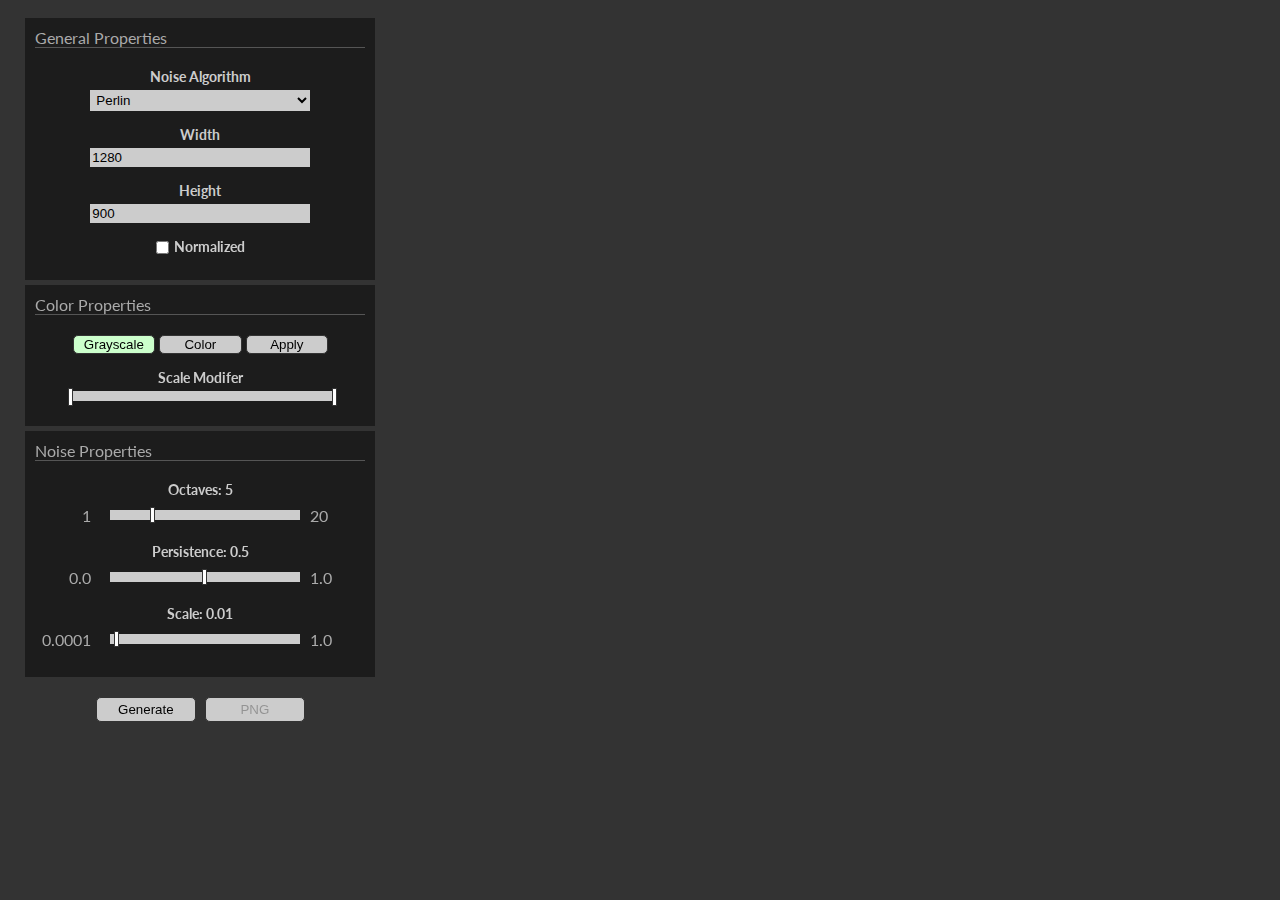
==== index.html @ 01331164 "Multirange color picking" ====
<html>
<head>
    <title>noisegen</title>

    <link rel="stylesheet" href="https://fonts.googleapis.com/css?family=Lato">
    <link rel="stylesheet" href="third-party/spectrum/spectrum.css">
    <link rel="stylesheet" href="styles/noisegen.css">
    <link rel="stylesheet" href="styles/surface.css">
    <link rel="stylesheet" href="styles/multirange.css">

    <script src="https://ajax.googleapis.com/ajax/libs/jquery/3.1.1/jquery.min.js"></script>
    <script src="third-party/spectrum/spectrum.js"></script>
    <script src="scripts/surface.js"></script>
    <script src="scripts/ui_multirange.js"></script>
    <script src="scripts/ui_builder.js"></script>
    <script src="scripts/noise.js"></script>
    <script src="scripts/noise_progress.js"></script>
    <script src="scripts/noise_multithreaded.js"></script>
    <script src="scripts/noisegen.js"></script>

</head>
<body>
    <div id="contents">
        <div id="surface_container">
            <canvas id="surface" width="1" height="1">
                Your Browser Does Not Support Canvases
            </canvas>
        </div>
        <div id="control_panel">
            <div id="ui_general" class="ui_category">
                <div class="category_title">
                    General Properties
                </div>
                <div>
                    <div class="ui_holder ui_title">Noise Algorithm</div>
                    <div class="ui_holder"><select id="noise_algorithms" name="noise_algorithms" class="ui_element"></select></div>
                </div>
                <div>
                    <div class="ui_holder ui_title">Width</div>
                    <div class="ui_holder"><input id="surface_width" type="number" class="ui_element"></div>
                </div>
                <div>
                    <div class="ui_holder ui_title">Height</div>
                    <div class="ui_holder"><input id="surface_height" type="number" class="ui_element"></div>
                </div>
                <div>
                    <div class="ui_holder"><label class="ui_title"><input id="noise_normalized" class="ui_checkbox" type="checkbox" />Normalized</label></div>
                </div>
            </div>
            <div id="ui_color" class="ui_category">
                <div class="category_title">
                    Color Properties
                </div>
                <div id="ui_color_buttons">
                    <div class="ui_holder">
                        <button id="grayscale_button" class="normal_button color_button color_button_selected">Grayscale</button>
                        <button id="color_button" class="normal_button color_button">Color</button>
                        <button id="color_apply_button" class="normal_button">Apply</button>
                    </div>
                </div>
                <div id="ui_color_grayscale">
                    <div class="ui_holder ui_title">Scale Modifer</div>
                    <div class="ui_holder">
                        <div id="grayscale_multirange" class="multirange" data-rangeedit="false" data-rangecount="2" data-rangestep="1" data-rangemin="0" data-rangemax="255" data-rangevalues="0,255" data-rangecolors="#000000,#CCCCCC,#FFFFFF" data-rangetypes="solid,none,solid"></div>
                    </div>
                </div>
                <div id="ui_color_color" class="hidden">
                    <div class="ui_holder">
                        <div id="color_multirange" class="multirange" data-rangeedit="true" data-rangecount="2" data-rangestep="1" data-rangemin="0" data-rangemax="255" data-rangevalues="85,170" data-rangecolors="#FF0000,#00FF00,#0000FF" data-rangetypes="solid,solid,solid"></div>
                    </div>
                </div>
            </div>
            <div id="ui_noise" class="ui_category">
                <div class="category_title">Noise Properties</div>
                <div id="noise_properties"></div>
            </div>

            <div>
                <div class="ui_holder">
                    <button id="generate_button" class="big_button" type="button">Generate</button>
                    <button id="export_button" class="big_button" style="margin-left: 5px;" type="button" disabled="disabled">PNG</button>
                </div>
            </div>

            <div>
                <div class="ui_holder">
                    <div id="progress_bar">
                </div>
            </div>
    </div>
</body>
</html>
---- third-party/spectrum/spectrum.css ----
/***
Spectrum Colorpicker v1.8.0
https://github.com/bgrins/spectrum
Author: Brian Grinstead
License: MIT
***/

.sp-container {
    position:absolute;
    top:0;
    left:0;
    display:inline-block;
    *display: inline;
    *zoom: 1;
    /* https://github.com/bgrins/spectrum/issues/40 */
    z-index: 9999994;
    overflow: hidden;
}
.sp-container.sp-flat {
    position: relative;
}

/* Fix for * { box-sizing: border-box; } */
.sp-container,
.sp-container * {
    -webkit-box-sizing: content-box;
       -moz-box-sizing: content-box;
            box-sizing: content-box;
}

/* http://ansciath.tumblr.com/post/7347495869/css-aspect-ratio */
.sp-top {
  position:relative;
  width: 100%;
  display:inline-block;
}
.sp-top-inner {
   position:absolute;
   top:0;
   left:0;
   bottom:0;
   right:0;
}
.sp-color {
    position: absolute;
    top:0;
    left:0;
    bottom:0;
    right:20%;
}
.sp-hue {
    position: absolute;
    top:0;
    right:0;
    bottom:0;
    left:84%;
    height: 100%;
}

.sp-clear-enabled .sp-hue {
    top:33px;
    height: 77.5%;
}

.sp-fill {
    padding-top: 80%;
}
.sp-sat, .sp-val {
    position: absolute;
    top:0;
    left:0;
    right:0;
    bottom:0;
}

.sp-alpha-enabled .sp-top {
    margin-bottom: 18px;
}
.sp-alpha-enabled .sp-alpha {
    display: block;
}
.sp-alpha-handle {
    position:absolute;
    top:-4px;
    bottom: -4px;
    width: 6px;
    left: 50%;
    cursor: pointer;
    border: 1px solid black;
    background: white;
    opacity: .8;
}
.sp-alpha {
    display: none;
    position: absolute;
    bottom: -14px;
    right: 0;
    left: 0;
    height: 8px;
}
.sp-alpha-inner {
    border: solid 1px #333;
}

.sp-clear {
    display: none;
}

.sp-clear.sp-clear-display {
    background-position: center;
}

.sp-clear-enabled .sp-clear {
    display: block;
    position:absolute;
    top:0px;
    right:0;
    bottom:0;
    left:84%;
    height: 28px;
}

/* Don't allow text selection */
.sp-container, .sp-replacer, .sp-preview, .sp-dragger, .sp-slider, .sp-alpha, .sp-clear, .sp-alpha-handle, .sp-container.sp-dragging .sp-input, .sp-container button  {
    -webkit-user-select:none;
    -moz-user-select: -moz-none;
    -o-user-select:none;
    user-select: none;
}

.sp-container.sp-input-disabled .sp-input-container {
    display: none;
}
.sp-container.sp-buttons-disabled .sp-button-container {
    display: none;
}
.sp-container.sp-palette-buttons-disabled .sp-palette-button-container {
    display: none;
}
.sp-palette-only .sp-picker-container {
    display: none;
}
.sp-palette-disabled .sp-palette-container {
    display: none;
}

.sp-initial-disabled .sp-initial {
    display: none;
}


/* Gradients for hue, saturation and value instead of images.  Not pretty... but it works */
.sp-sat {
    background-image: -webkit-gradient(linear,  0 0, 100% 0, from(#FFF), to(rgba(204, 154, 129, 0)));
    background-image: -webkit-linear-gradient(left, #FFF, rgba(204, 154, 129, 0));
    background-image: -moz-linear-gradient(left, #fff, rgba(204, 154, 129, 0));
    background-image: -o-linear-gradient(left, #fff, rgba(204, 154, 129, 0));
    background-image: -ms-linear-gradient(left, #fff, rgba(204, 154, 129, 0));
    background-image: linear-gradient(to right, #fff, rgba(204, 154, 129, 0));
    -ms-filter: "progid:DXImageTransform.Microsoft.gradient(GradientType = 1, startColorstr=#FFFFFFFF, endColorstr=#00CC9A81)";
    filter : progid:DXImageTransform.Microsoft.gradient(GradientType = 1, startColorstr='#FFFFFFFF', endColorstr='#00CC9A81');
}
.sp-val {
    background-image: -webkit-gradient(linear, 0 100%, 0 0, from(#000000), to(rgba(204, 154, 129, 0)));
    background-image: -webkit-linear-gradient(bottom, #000000, rgba(204, 154, 129, 0));
    background-image: -moz-linear-gradient(bottom, #000, rgba(204, 154, 129, 0));
    background-image: -o-linear-gradient(bottom, #000, rgba(204, 154, 129, 0));
    background-image: -ms-linear-gradient(bottom, #000, rgba(204, 154, 129, 0));
    background-image: linear-gradient(to top, #000, rgba(204, 154, 129, 0));
    -ms-filter: "progid:DXImageTransform.Microsoft.gradient(startColorstr=#00CC9A81, endColorstr=#FF000000)";
    filter : progid:DXImageTransform.Microsoft.gradient(startColorstr='#00CC9A81', endColorstr='#FF000000');
}

.sp-hue {
    background: -moz-linear-gradient(top, #ff0000 0%, #ffff00 17%, #00ff00 33%, #00ffff 50%, #0000ff 67%, #ff00ff 83%, #ff0000 100%);
    background: -ms-linear-gradient(top, #ff0000 0%, #ffff00 17%, #00ff00 33%, #00ffff 50%, #0000ff 67%, #ff00ff 83%, #ff0000 100%);
    background: -o-linear-gradient(top, #ff0000 0%, #ffff00 17%, #00ff00 33%, #00ffff 50%, #0000ff 67%, #ff00ff 83%, #ff0000 100%);
    background: -webkit-gradient(linear, left top, left bottom, from(#ff0000), color-stop(0.17, #ffff00), color-stop(0.33, #00ff00), color-stop(0.5, #00ffff), color-stop(0.67, #0000ff), color-stop(0.83, #ff00ff), to(#ff0000));
    background: -webkit-linear-gradient(top, #ff0000 0%, #ffff00 17%, #00ff00 33%, #00ffff 50%, #0000ff 67%, #ff00ff 83%, #ff0000 100%);
    background: linear-gradient(to bottom, #ff0000 0%, #ffff00 17%, #00ff00 33%, #00ffff 50%, #0000ff 67%, #ff00ff 83%, #ff0000 100%);
}

/* IE filters do not support multiple color stops.
   Generate 6 divs, line them up, and do two color gradients for each.
   Yes, really.
 */
.sp-1 {
    height:17%;
    filter: progid:DXImageTransform.Microsoft.gradient(startColorstr='#ff0000', endColorstr='#ffff00');
}
.sp-2 {
    height:16%;
    filter: progid:DXImageTransform.Microsoft.gradient(startColorstr='#ffff00', endColorstr='#00ff00');
}
.sp-3 {
    height:17%;
    filter: progid:DXImageTransform.Microsoft.gradient(startColorstr='#00ff00', endColorstr='#00ffff');
}
.sp-4 {
    height:17%;
    filter: progid:DXImageTransform.Microsoft.gradient(startColorstr='#00ffff', endColorstr='#0000ff');
}
.sp-5 {
    height:16%;
    filter: progid:DXImageTransform.Microsoft.gradient(startColorstr='#0000ff', endColorstr='#ff00ff');
}
.sp-6 {
    height:17%;
    filter: progid:DXImageTransform.Microsoft.gradient(startColorstr='#ff00ff', endColorstr='#ff0000');
}

.sp-hidden {
    display: none !important;
}

/* Clearfix hack */
.sp-cf:before, .sp-cf:after { content: ""; display: table; }
.sp-cf:after { clear: both; }
.sp-cf { *zoom: 1; }

/* Mobile devices, make hue slider bigger so it is easier to slide */
@media (max-device-width: 480px) {
    .sp-color { right: 40%; }
    .sp-hue { left: 63%; }
    .sp-fill { padding-top: 60%; }
}
.sp-dragger {
   border-radius: 5px;
   height: 5px;
   width: 5px;
   border: 1px solid #fff;
   background: #000;
   cursor: pointer;
   position:absolute;
   top:0;
   left: 0;
}
.sp-slider {
    position: absolute;
    top:0;
    cursor:pointer;
    height: 3px;
    left: -1px;
    right: -1px;
    border: 1px solid #000;
    background: white;
    opacity: .8;
}

/*
Theme authors:
Here are the basic themeable display options (colors, fonts, global widths).
See http://bgrins.github.io/spectrum/themes/ for instructions.
*/

.sp-container {
    border-radius: 0;
    background-color: #ECECEC;
    border: solid 1px #f0c49B;
    padding: 0;
}
.sp-container, .sp-container button, .sp-container input, .sp-color, .sp-hue, .sp-clear {
    font: normal 12px "Lucida Grande", "Lucida Sans Unicode", "Lucida Sans", Geneva, Verdana, sans-serif;
    -webkit-box-sizing: border-box;
    -moz-box-sizing: border-box;
    -ms-box-sizing: border-box;
    box-sizing: border-box;
}
.sp-top {
    margin-bottom: 3px;
}
.sp-color, .sp-hue, .sp-clear {
    border: solid 1px #666;
}

/* Input */
.sp-input-container {
    float:right;
    width: 100px;
    margin-bottom: 4px;
}
.sp-initial-disabled  .sp-input-container {
    width: 100%;
}
.sp-input {
   font-size: 12px !important;
   border: 1px inset;
   padding: 4px 5px;
   margin: 0;
   width: 100%;
   background:transparent;
   border-radius: 3px;
   color: #222;
}
.sp-input:focus  {
    border: 1px solid orange;
}
.sp-input.sp-validation-error {
    border: 1px solid red;
    background: #fdd;
}
.sp-picker-container , .sp-palette-container {
    float:left;
    position: relative;
    padding: 10px;
    padding-bottom: 300px;
    margin-bottom: -290px;
}
.sp-picker-container {
    width: 172px;
    border-left: solid 1px #fff;
}

/* Palettes */
.sp-palette-container {
    border-right: solid 1px #ccc;
}

.sp-palette-only .sp-palette-container {
    border: 0;
}

.sp-palette .sp-thumb-el {
    display: block;
    position:relative;
    float:left;
    width: 24px;
    height: 15px;
    margin: 3px;
    cursor: pointer;
    border:solid 2px transparent;
}
.sp-palette .sp-thumb-el:hover, .sp-palette .sp-thumb-el.sp-thumb-active {
    border-color: orange;
}
.sp-thumb-el {
    position:relative;
}

/* Initial */
.sp-initial {
    float: left;
    border: solid 1px #333;
}
.sp-initial span {
    width: 30px;
    height: 25px;
    border:none;
    display:block;
    float:left;
    margin:0;
}

.sp-initial .sp-clear-display {
    background-position: center;
}

/* Buttons */
.sp-palette-button-container,
.sp-button-container {
    float: right;
}

/* Replacer (the little preview div that shows up instead of the <input>) */
.sp-replacer {
    margin:0;
    overflow:hidden;
    cursor:pointer;
    padding: 4px;
    display:inline-block;
    *zoom: 1;
    *display: inline;
    border: solid 1px #91765d;
    background: #eee;
    color: #333;
    vertical-align: middle;
}
.sp-replacer:hover, .sp-replacer.sp-active {
    border-color: #F0C49B;
    color: #111;
}
.sp-replacer.sp-disabled {
    cursor:default;
    border-color: silver;
    color: silver;
}
.sp-dd {
    padding: 2px 0;
    height: 16px;
    line-height: 16px;
    float:left;
    font-size:10px;
}
.sp-preview {
    position:relative;
    width:25px;
    height: 20px;
    border: solid 1px #222;
    margin-right: 5px;
    float:left;
    z-index: 0;
}

.sp-palette {
    *width: 220px;
    max-width: 220px;
}
.sp-palette .sp-thumb-el {
    width:16px;
    height: 16px;
    margin:2px 1px;
    border: solid 1px #d0d0d0;
}

.sp-container {
    padding-bottom:0;
}


/* Buttons: http://hellohappy.org/css3-buttons/ */
.sp-container button {
  background-color: #eeeeee;
  background-image: -webkit-linear-gradient(top, #eeeeee, #cccccc);
  background-image: -moz-linear-gradient(top, #eeeeee, #cccccc);
  background-image: -ms-linear-gradient(top, #eeeeee, #cccccc);
  background-image: -o-linear-gradient(top, #eeeeee, #cccccc);
  background-image: linear-gradient(to bottom, #eeeeee, #cccccc);
  border: 1px solid #ccc;
  border-bottom: 1px solid #bbb;
  border-radius: 3px;
  color: #333;
  font-size: 14px;
  line-height: 1;
  padding: 5px 4px;
  text-align: center;
  text-shadow: 0 1px 0 #eee;
  vertical-align: middle;
}
.sp-container button:hover {
    background-color: #dddddd;
    background-image: -webkit-linear-gradient(top, #dddddd, #bbbbbb);
    background-image: -moz-linear-gradient(top, #dddddd, #bbbbbb);
    background-image: -ms-linear-gradient(top, #dddddd, #bbbbbb);
    background-image: -o-linear-gradient(top, #dddddd, #bbbbbb);
    background-image: linear-gradient(to bottom, #dddddd, #bbbbbb);
    border: 1px solid #bbb;
    border-bottom: 1px solid #999;
    cursor: pointer;
    text-shadow: 0 1px 0 #ddd;
}
.sp-container button:active {
    border: 1px solid #aaa;
    border-bottom: 1px solid #888;
    -webkit-box-shadow: inset 0 0 5px 2px #aaaaaa, 0 1px 0 0 #eeeeee;
    -moz-box-shadow: inset 0 0 5px 2px #aaaaaa, 0 1px 0 0 #eeeeee;
    -ms-box-shadow: inset 0 0 5px 2px #aaaaaa, 0 1px 0 0 #eeeeee;
    -o-box-shadow: inset 0 0 5px 2px #aaaaaa, 0 1px 0 0 #eeeeee;
    box-shadow: inset 0 0 5px 2px #aaaaaa, 0 1px 0 0 #eeeeee;
}
.sp-cancel {
    font-size: 11px;
    color: #d93f3f !important;
    margin:0;
    padding:2px;
    margin-right: 5px;
    vertical-align: middle;
    text-decoration:none;

}
.sp-cancel:hover {
    color: #d93f3f !important;
    text-decoration: underline;
}


.sp-palette span:hover, .sp-palette span.sp-thumb-active {
    border-color: #000;
}

.sp-preview, .sp-alpha, .sp-thumb-el {
    position:relative;
    background-image: url([data-uri]);
}
.sp-preview-inner, .sp-alpha-inner, .sp-thumb-inner {
    display:block;
    position:absolute;
    top:0;left:0;bottom:0;right:0;
}

.sp-palette .sp-thumb-inner {
    background-position: 50% 50%;
    background-repeat: no-repeat;
}

.sp-palette .sp-thumb-light.sp-thumb-active .sp-thumb-inner {
    background-image: url([data-uri]);
}

.sp-palette .sp-thumb-dark.sp-thumb-active .sp-thumb-inner {
    background-image: url([data-uri]);
}

.sp-clear-display {
    background-repeat:no-repeat;
    background-position: center;
    background-image: url([data-uri]);
}
---- styles/noisegen.css ----
body
{
    color: #AAA;
    background-color: #333;
    font-family: 'Lato', sans-serif;
    font-size: 14px;
}

label 
{
    display: block;
    padding-left: 15px;
    text-indent: -15px;
}

#contents
{
    position: absolute;

    left: 1%;
    top: 1%;
    right: 1%;
    bottom: 1%;

    width: 98%;
    height: 98%;

    overflow: hidden;
}

#surface_container
{
    right: 50%;
    bottom: 50%;
    transform: translate(50%,50%);
    position: absolute;
}

#surface
{

}

#control_panel
{
    position: absolute;

    left: 1%;
    top: 1%;

    z-index: 1;

    width: 350px;

    overflow: auto;
}

#progress_bar
{
    width: 0%;
    height: 3px;

    background-color: #6EFC8A;
}

.ui_category
{
    width: 330px;

    background-color: rgb(28, 28, 28);
    border: 0px solid #111111;

    margin-bottom: 5px;
    padding: 10px;
}

.category_title
{
    width: 100%;
    border-bottom: 1px solid #555;
    margin-bottom: 20px;
    font-size: 16px;
}

.ui_holder
{
    text-align: center;
    margin-bottom: 15px;
}

.ui_title
{
    color: #CCC;
    font-weight: bold;
    margin-bottom: 5px;
}

.ui_element
{
    display: inline-block;

    width: 220px;

    margin-left: 15px;
    margin-right: 15px;

    background-color: #CCC;
    border: 0px solid black;

    padding: 2px;
}

.ui_checkbox 
{
    padding: 0;
    margin: 0;
    margin-right: 5px;
    top: -1px;

    vertical-align: bottom;
    position: relative;
}

.big_button
{
    background-color: #CCC;
    border: 1px solid #333;
    border-radius: 5px;

    width: 100px;
    height: 25px;
    margin-top: 15px;
}

.big_button:hover
{
    background-color: #DDD;
    cursor: pointer;
}

.normal_button
{
    width: 25%;

    background-color: #CCC;
    border: 1px solid #333;
    border-radius: 5px;
}

.normal_button:hover
{
    background-color: #DDD;
    cursor: pointer;
}

.color_button_selected
{
    background-color: #CCFFCC;
}

.color_button_selected:hover
{
    background-color: #DDFFDD;
    cursor: pointer;
}

.noise_property_value
{
    display: inline-block;
}

.hidden 
{
    display: none;
}

.multi_scaler 
{
    width: 90%;
    height: 5px;
}

.ui_table
{
    table-layout: fixed;
    width: 100%;
}

input[type="range"]
{
    display: inline-block;

    width: 90%;

    -webkit-appearance: none;
    -moz-apperance: none;

    background-color: #CCCCCC;
    height: 10px;

    border: 0px solid black;
}

input[type=range]:focus 
{
  outline: none;
}

input[type='range']::-webkit-slider-thumb 
{
    -webkit-appearance: none !important;

    background-color: #FFFFFF;
    border: 1px solid #333333;

    height: 16px;
    width: 5px;

    cursor: pointer;
}

input[type=range]::-moz-range-thumb
{
    -webkit-appearance: none !important;

    background-color: #FFFFFF;
    border: 1px solid #333333;
    border-radius: 1px;

    height: 16px;
    width: 3px;

    cursor: pointer;
}

input[type=range]::-ms-thumb
{
    -webkit-appearance: none !important;

    background-color: #FFFFFF;
    border: 1px solid #333333;

    height: 16px;
    width: 5px;

    cursor: pointer;
}

input[type=range]::-moz-range-track 
{
    background-color: #CCCCCC;
}

td 
{ 
    word-wrap: break-word; 
}
---- styles/multirange.css ----
hr
{
    border: 0;
    border-top: 1px solid #333333;   
}

.multirange 
{
    display: inline-block;
    width: 80%;
    height: 10px;
}

.multirange_background 
{
    width: 100%;
    height: 10px;
    background-color: #CCC;
    overflow: visible;
}

.multirange_thumb
{
    position: absolute;
    
    background-color: #FfffFF;
    border: 1px solid #333333;
    
    width: 3px;
    height: 16px;

    cursor: pointer;

    z-index: 1;
}

.multirange_thumb_selected
{
    background-color: #CCFFCC;
}

.multirange_segment 
{
    position: absolute;
    height: 10px;
}

.multirange_segment_editable
{
    cursor: pointer;
}


.multirange_segment_editable:hover
{
    background-color: #FFFFFF;
}

.multirange_segment_editor
{
    position: absolute;

    margin-top: 5px;
    padding: 10px;

    width: 200px;
    height: 100px;

    background-color: rgb(28, 28, 28);
    border: 1px solid #333333;

    text-align: left;

    z-index: 2;
}

.multirange_colorpick_container 
{
    background-color: #CCC;
    border: 1px solid #333;
}

.multirange_colorpick_replacer
{
    background-color: #CCC;
    border: 0px solid #000;
}

.multirange_table
{
    table-layout: fixed;
    width: 100%;
}

.multirange_select
{
    width: 80%;

    background-color: #CCC;
    border: 0px solid black;

    padding: 2px;
}

.multirange_button_holder
{
    text-align: center;
    width: 100%;
}

.multirange_button 
{
    width: 40%;

    background-color: #CCC;
    border: 1px solid #333;
    border-radius: 5px;
}

.multirange_button:hover
{
    background-color: #DDD;
    cursor: pointer;
}
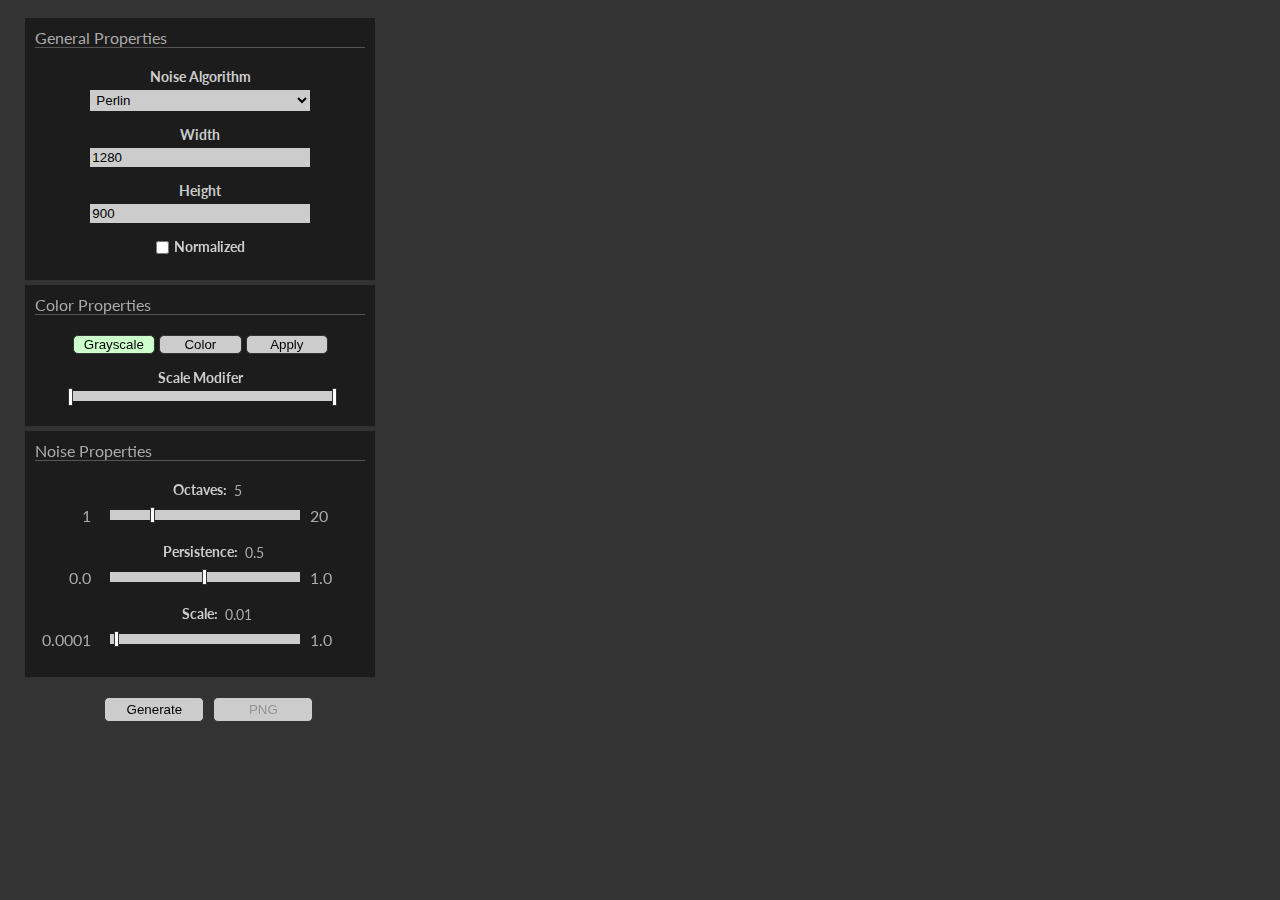
==== commit 9ad01f6d: "Smooth color interpolation (RGB and HSV)" ====
--- a/index.html
+++ b/index.html
@@ -9,6 +9,7 @@
     <link rel="stylesheet" href="styles/multirange.css">
 
     <script src="https://ajax.googleapis.com/ajax/libs/jquery/3.1.1/jquery.min.js"></script>
+    <script src="third-party/tinycolor/tinycolor.js"></script>
     <script src="third-party/spectrum/spectrum.js"></script>
     <script src="scripts/surface.js"></script>
     <script src="scripts/ui_multirange.js"></script>
@@ -61,12 +62,12 @@
                 <div id="ui_color_grayscale">
                     <div class="ui_holder ui_title">Scale Modifer</div>
                     <div class="ui_holder">
-                        <div id="grayscale_multirange" class="multirange" data-rangeedit="false" data-rangecount="2" data-rangestep="1" data-rangemin="0" data-rangemax="255" data-rangevalues="0,255" data-rangecolors="#000000,#CCCCCC,#FFFFFF" data-rangetypes="solid,none,solid"></div>
+                        <div id="grayscale_multirange" class="multirange" data-rangeedit="false" data-rangecount="2" data-rangestep="1" data-rangemin="0" data-rangemax="255" data-rangevalues="0,255" data-rangecolors="#000000,#CCCCCC,#FFFFFF" data-rangetypes="Solid,None,Solid"></div>
                     </div>
                 </div>
                 <div id="ui_color_color" class="hidden">
                     <div class="ui_holder">
-                        <div id="color_multirange" class="multirange" data-rangeedit="true" data-rangecount="2" data-rangestep="1" data-rangemin="0" data-rangemax="255" data-rangevalues="85,170" data-rangecolors="#FF0000,#00FF00,#0000FF" data-rangetypes="solid,solid,solid"></div>
+                        <div id="color_multirange" class="multirange" data-rangeedit="true" data-rangecount="4" data-rangestep="1" data-rangemin="0" data-rangemax="255" data-rangevalues="145,170,185,245" data-rangecolors="#3A6FE8,#4CB1FF,#FDFF8A,#60E858,#EAFFFC" data-rangetypes="Solid,Solid,Solid,Solid,Solid"></div>
                     </div>
                 </div>
             </div>
--- a/styles/noisegen.css
+++ b/styles/noisegen.css
@@ -4,6 +4,8 @@
     background-color: #333;
     font-family: 'Lato', sans-serif;
     font-size: 14px;
+
+    overflow: hidden;
 }
 
 label 
@@ -11,6 +13,23 @@
     display: block;
     padding-left: 15px;
     text-indent: -15px;
+}
+
+.noise_property_value
+{
+    position: absolute;
+
+    margin-left: 5px;
+
+    background-color: transparent;
+
+    color: #AAA;
+    font-family: 'Lato', sans-serif;
+    font-size: 14px;
+
+    border: 0;
+
+    width: 50px;
 }
 
 #contents
@@ -45,14 +64,17 @@
 {
     position: absolute;
 
+    height: 98%;
+
     left: 1%;
     top: 1%;
 
     z-index: 1;
 
-    width: 350px;
+    width: 367px;
 
     overflow: auto;
+    padding-right: 17px;
 }
 
 #progress_bar
@@ -254,4 +276,19 @@
 td 
 { 
     word-wrap: break-word; 
+}
+
+/* Remove the up/down arrows from the 'number' input fields */
+
+input[type=number]::-webkit-inner-spin-button, input[type=number]::-webkit-outer-spin-button 
+{ 
+    -webkit-appearance: none;
+    -moz-appearance: none;
+    appearance: none;
+    margin: 0; 
+}
+
+input[type=number] 
+{
+    -moz-appearance:textfield;
 }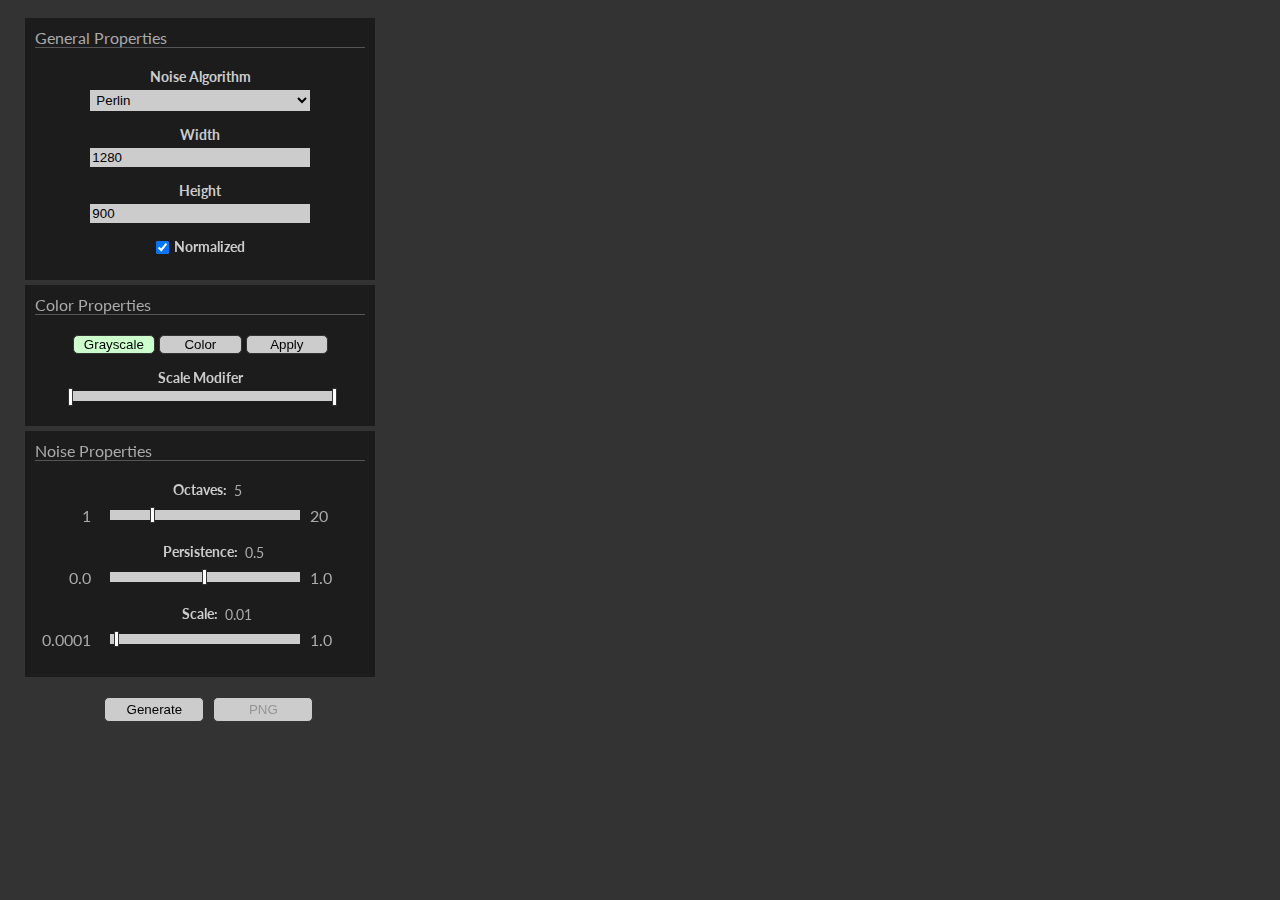
==== commit f7965589: "'Normalized' is now enabled by default." ====
--- a/index.html
+++ b/index.html
@@ -9,7 +9,6 @@
     <link rel="stylesheet" href="styles/multirange.css">
 
     <script src="https://ajax.googleapis.com/ajax/libs/jquery/3.1.1/jquery.min.js"></script>
-    <script src="third-party/tinycolor/tinycolor.js"></script>
     <script src="third-party/spectrum/spectrum.js"></script>
     <script src="scripts/surface.js"></script>
     <script src="scripts/ui_multirange.js"></script>
@@ -45,7 +44,7 @@
                     <div class="ui_holder"><input id="surface_height" type="number" class="ui_element"></div>
                 </div>
                 <div>
-                    <div class="ui_holder"><label class="ui_title"><input id="noise_normalized" class="ui_checkbox" type="checkbox" />Normalized</label></div>
+                    <div class="ui_holder"><label class="ui_title"><input id="noise_normalized" class="ui_checkbox" type="checkbox" checked/>Normalized</label></div>
                 </div>
             </div>
             <div id="ui_color" class="ui_category">
@@ -86,6 +85,8 @@
             <div>
                 <div class="ui_holder">
                     <div id="progress_bar">
+                        <div id="progress_bar_title"></div>
+                    </div>
                 </div>
             </div>
     </div>
--- a/styles/noisegen.css
+++ b/styles/noisegen.css
@@ -8,6 +8,12 @@
     overflow: hidden;
 }
 
+a 
+{
+    text-decoration: none;
+    color: #6DE9F9;
+}
+
 label 
 {
     display: block;
@@ -83,6 +89,19 @@
     height: 3px;
 
     background-color: #6EFC8A;
+}
+
+#progress_bar_title 
+{
+    position: absolute;
+    z-index: 1;
+    text-align: center;
+    width: 100%;
+    margin-top: -7px;
+
+    color: #FFFFFF;
+    text-shadow: -1px -1px 0 #000, 1px -1px 0 #000, -1px 1px 0 #000, 1px 1px 0 #000;  
+
 }
 
 .ui_category
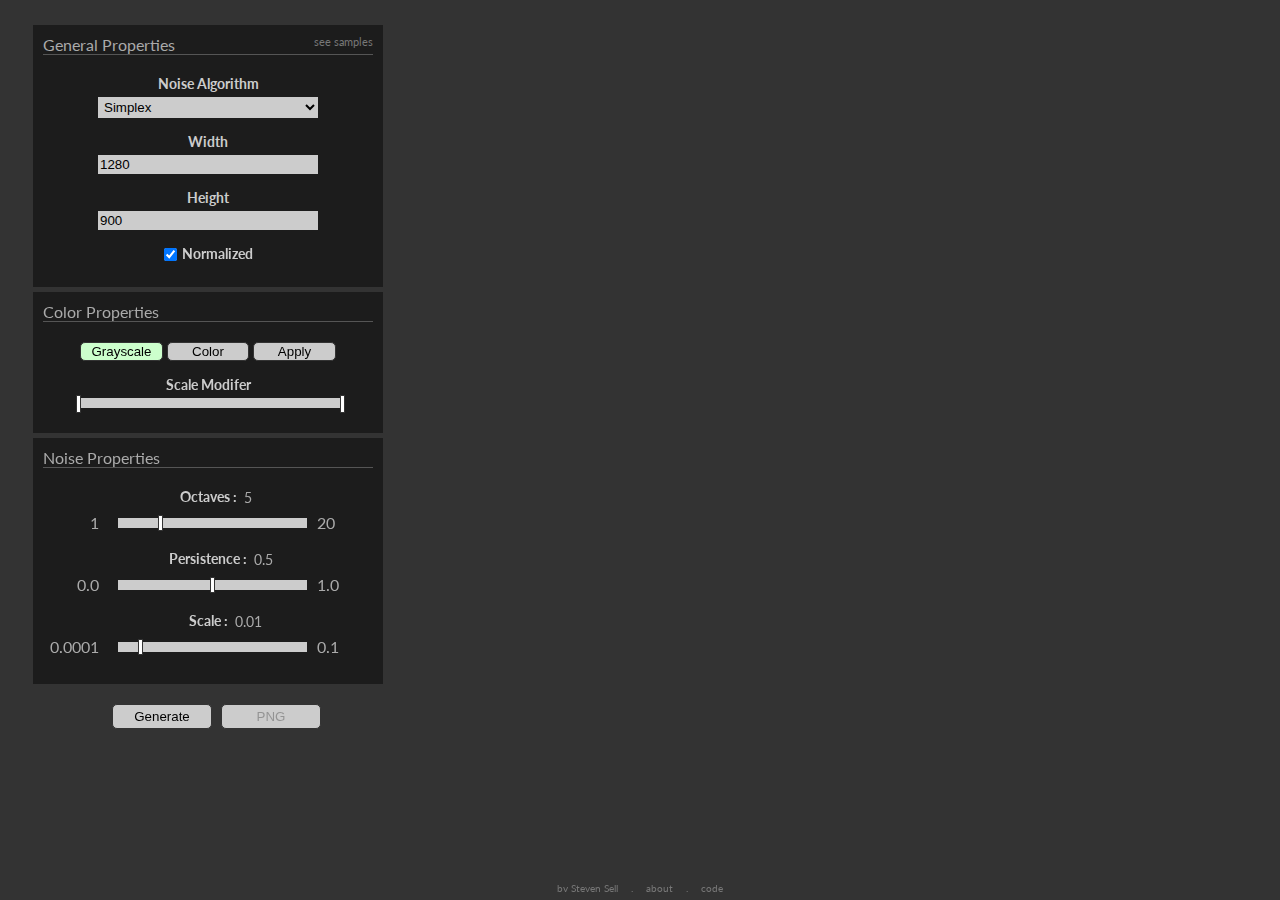
==== commit 19ce5485: "Added samples and about" ====
--- a/index.html
+++ b/index.html
@@ -20,75 +20,88 @@
 
 </head>
 <body>
-    <div id="contents">
-        <div id="surface_container">
-            <canvas id="surface" width="1" height="1">
-                Your Browser Does Not Support Canvases
-            </canvas>
-        </div>
-        <div id="control_panel">
-            <div id="ui_general" class="ui_category">
-                <div class="category_title">
-                    General Properties
-                </div>
-                <div>
-                    <div class="ui_holder ui_title">Noise Algorithm</div>
-                    <div class="ui_holder"><select id="noise_algorithms" name="noise_algorithms" class="ui_element"></select></div>
-                </div>
-                <div>
-                    <div class="ui_holder ui_title">Width</div>
-                    <div class="ui_holder"><input id="surface_width" type="number" class="ui_element"></div>
-                </div>
-                <div>
-                    <div class="ui_holder ui_title">Height</div>
-                    <div class="ui_holder"><input id="surface_height" type="number" class="ui_element"></div>
-                </div>
-                <div>
-                    <div class="ui_holder"><label class="ui_title"><input id="noise_normalized" class="ui_checkbox" type="checkbox" checked/>Normalized</label></div>
-                </div>
+    <div id="holder">
+        <div id="contents">
+            <div id="surface_container">
+                <canvas id="surface" width="1" height="1">
+                    Your Browser Does Not Support Canvases
+                </canvas>
             </div>
-            <div id="ui_color" class="ui_category">
-                <div class="category_title">
-                    Color Properties
-                </div>
-                <div id="ui_color_buttons">
-                    <div class="ui_holder">
-                        <button id="grayscale_button" class="normal_button color_button color_button_selected">Grayscale</button>
-                        <button id="color_button" class="normal_button color_button">Color</button>
-                        <button id="color_apply_button" class="normal_button">Apply</button>
+            <div id="control_panel">
+                <div id="ui_general" class="ui_category">
+                    <div class="category_title">
+                        General Properties 
+                        <span class="information selective_link"><a href="samples.html">see samples</a></span>
+                    </div>
+                    <div>
+                        <div class="ui_holder ui_title">Noise Algorithm</div>
+                        <div class="ui_holder"><select id="noise_algorithms" name="noise_algorithms" class="ui_element"></select></div>
+                    </div>
+                    <div>
+                        <div class="ui_holder ui_title">Width</div>
+                        <div class="ui_holder"><input id="surface_width" type="number" class="ui_element"></div>
+                    </div>
+                    <div>
+                        <div class="ui_holder ui_title">Height</div>
+                        <div class="ui_holder"><input id="surface_height" type="number" class="ui_element"></div>
+                    </div>
+                    <div>
+                        <div class="ui_holder"><label class="ui_title"><input id="noise_normalized" class="ui_checkbox" type="checkbox" checked/>Normalized</label></div>
                     </div>
                 </div>
-                <div id="ui_color_grayscale">
-                    <div class="ui_holder ui_title">Scale Modifer</div>
-                    <div class="ui_holder">
-                        <div id="grayscale_multirange" class="multirange" data-rangeedit="false" data-rangecount="2" data-rangestep="1" data-rangemin="0" data-rangemax="255" data-rangevalues="0,255" data-rangecolors="#000000,#CCCCCC,#FFFFFF" data-rangetypes="Solid,None,Solid"></div>
+
+                <div id="ui_color" class="ui_category">
+                    <div class="category_title">
+                        Color Properties
+                    </div>
+                    <div id="ui_color_buttons">
+                        <div class="ui_holder">
+                            <button id="grayscale_button" class="normal_button color_button color_button_selected">Grayscale</button>
+                            <button id="color_button" class="normal_button color_button">Color</button>
+                            <button id="color_apply_button" class="normal_button">Apply</button>
+                        </div>
+                    </div>
+                    <div id="ui_color_grayscale">
+                        <div class="ui_holder ui_title">Scale Modifer</div>
+                        <div class="ui_holder">
+                            <div id="grayscale_multirange" class="multirange" data-rangeedit="false" data-rangecount="2" data-rangestep="1" data-rangemin="0" data-rangemax="255" data-rangevalues="0,255" data-rangecolors="#000000,#CCCCCC,#FFFFFF" data-rangetypes="Solid,None,Solid"></div>
+                        </div>
+                    </div>
+                    <div id="ui_color_color" class="hidden">
+                        <div class="ui_holder ui_title">Palette</div>
+                        <div class="ui_holder">
+                            <div id="color_multirange" class="multirange" data-rangeedit="true" data-rangecount="4" data-rangestep="1" data-rangemin="0" data-rangemax="255" data-rangevalues="145,170,185,245" data-rangecolors="#3A6FE8,#4CB1FF,#FDFF8A,#60E858,#EAFFFC" data-rangetypes="Solid,Solid,Solid,Solid,Solid"></div>
+                        </div>
+                        <div class="ui_holder ui_title">Template</div>
+                        <div class="ui_holder">
+                            <select id="color_templates" name="color_templates" class="ui_element"></select>
+                        </div>
                     </div>
                 </div>
-                <div id="ui_color_color" class="hidden">
-                    <div class="ui_holder">
-                        <div id="color_multirange" class="multirange" data-rangeedit="true" data-rangecount="4" data-rangestep="1" data-rangemin="0" data-rangemax="255" data-rangevalues="145,170,185,245" data-rangecolors="#3A6FE8,#4CB1FF,#FDFF8A,#60E858,#EAFFFC" data-rangetypes="Solid,Solid,Solid,Solid,Solid"></div>
+
+                <div id="ui_noise" class="ui_category">
+                    <div class="category_title">
+                        Noise Properties
                     </div>
+                    <div id="noise_properties"></div>
                 </div>
-            </div>
-            <div id="ui_noise" class="ui_category">
-                <div class="category_title">Noise Properties</div>
-                <div id="noise_properties"></div>
-            </div>
 
-            <div>
                 <div class="ui_holder">
                     <button id="generate_button" class="big_button" type="button">Generate</button>
                     <button id="export_button" class="big_button" style="margin-left: 5px;" type="button" disabled="disabled">PNG</button>
                 </div>
-            </div>
-
-            <div>
+                
                 <div class="ui_holder">
                     <div id="progress_bar">
                         <div id="progress_bar_title"></div>
                     </div>
                 </div>
-            </div>
-    </div>
+            </div> <!-- Control Panel -->
+        </div> <!-- Contents -->
+
+        <div id="footer">
+            <span class="footer_span selective_link">by <a href="http://www.vertexfragment.com/">Steven Sell</a></span> . <span class="footer_span selective_link"><a href="about.html">about</a></span> . <span class="footer_span selective_link"><a href="https://github.com/ssell/noisegen">code</a></span></span>
+        </div>
+    </div> <!-- Holder -->
 </body>
 </html>--- a/styles/noisegen.css
+++ b/styles/noisegen.css
@@ -1,4 +1,4 @@
-body
+html,body
 {
     color: #AAA;
     background-color: #333;
@@ -11,7 +11,7 @@
 a 
 {
     text-decoration: none;
-    color: #6DE9F9;
+    color: #CCFFCC;
 }
 
 label 
@@ -36,6 +36,11 @@
     border: 0;
 
     width: 50px;
+}
+
+#holder{
+    min-height: 100%;
+    position: relative;
 }
 
 #contents
@@ -51,6 +56,36 @@
     height: 98%;
 
     overflow: hidden;
+}
+
+#footer
+{
+    font-size: 10px;
+    color: #777;
+
+    height: 10px; 
+    width: 100%;
+    position: absolute;
+    left: 0;
+    bottom: 0; 
+
+    text-align: center;
+}
+
+.footer_span 
+{
+    padding-left: 10px;
+    padding-right: 10px;
+}
+
+.selective_link a 
+{
+    color: #777;
+}
+
+.selective_link a:hover 
+{
+    color: #CCFFCC;
 }
 
 #surface_container
@@ -310,4 +345,35 @@
 input[type=number] 
 {
     -moz-appearance:textfield;
+}
+
+.information 
+{
+    float: right;
+    font-size: 11px;
+    color: #888;
+    cursor: pointer;
+    padding-left: 5px;
+}
+
+.information:hover 
+{
+    color: #CCFFCC;
+}
+
+.blockotext 
+{
+    width: 650px;
+    margin: 0 auto;
+    margin-top: 50px;
+}
+
+.bigtext 
+{
+    font-family: 'Roboto Condensed', sans-serif;
+    font-size: 60px;
+    font-weight: 100;
+    color: #fff;
+
+    padding-bottom: 20px;
 }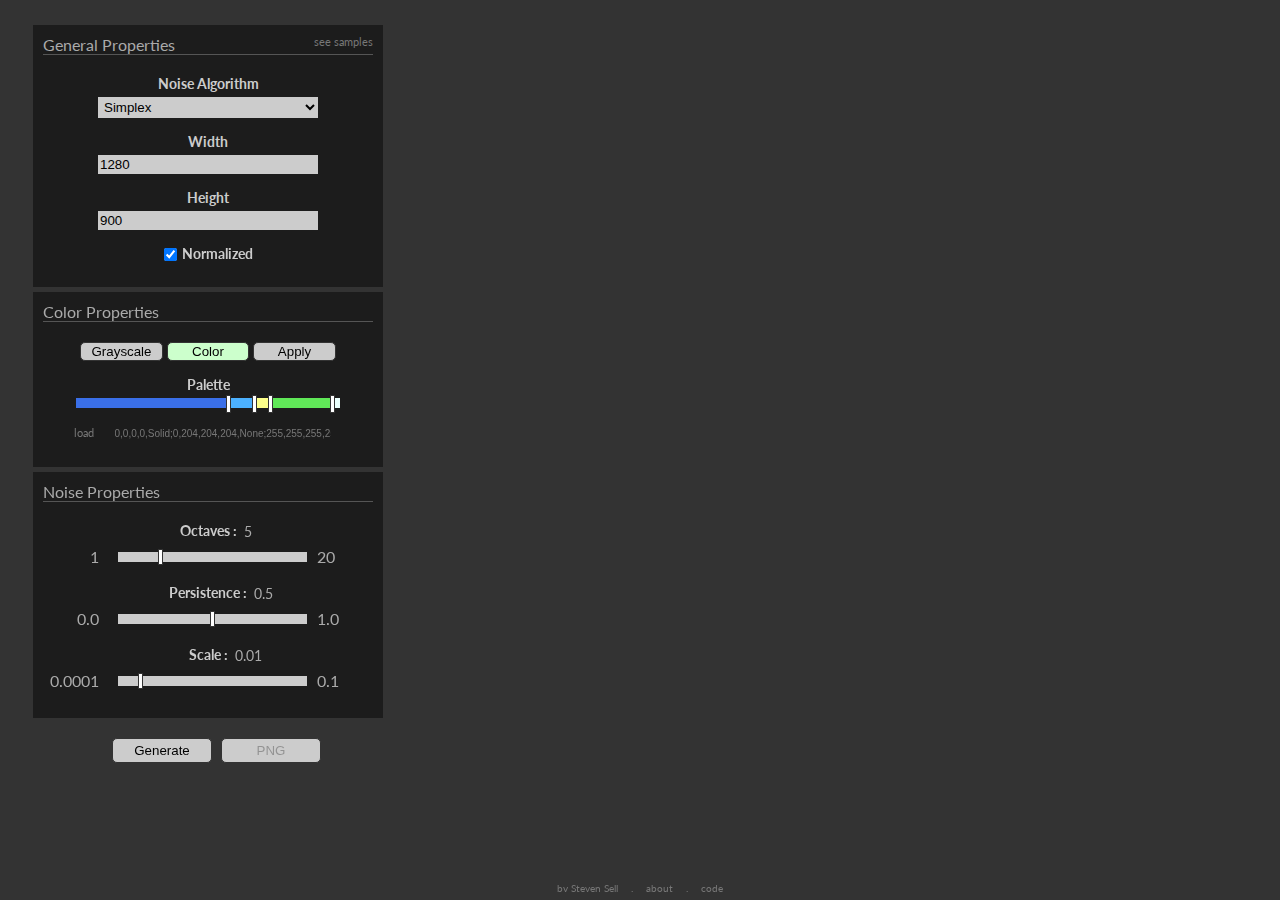
==== commit dad70701: "Color palette is now default visible" ====
--- a/index.html
+++ b/index.html
@@ -1,3 +1,4 @@
+<meta http-equiv="content-type" content="text/html; charset=utf-8" />
 <html>
 <head>
     <title>noisegen</title>
@@ -56,25 +57,27 @@
                     </div>
                     <div id="ui_color_buttons">
                         <div class="ui_holder">
-                            <button id="grayscale_button" class="normal_button color_button color_button_selected">Grayscale</button>
-                            <button id="color_button" class="normal_button color_button">Color</button>
+                            <button id="grayscale_button" class="normal_button color_button">Grayscale</button>
+                            <button id="color_button" class="normal_button color_button color_button_selected">Color</button>
                             <button id="color_apply_button" class="normal_button">Apply</button>
                         </div>
                     </div>
-                    <div id="ui_color_grayscale">
+                    <div id="ui_color_grayscale" class="hidden">
                         <div class="ui_holder ui_title">Scale Modifer</div>
                         <div class="ui_holder">
                             <div id="grayscale_multirange" class="multirange" data-rangeedit="false" data-rangecount="2" data-rangestep="1" data-rangemin="0" data-rangemax="255" data-rangevalues="0,255" data-rangecolors="#000000,#CCCCCC,#FFFFFF" data-rangetypes="Solid,None,Solid"></div>
                         </div>
                     </div>
-                    <div id="ui_color_color" class="hidden">
-                        <div class="ui_holder ui_title">Palette</div>
+                    <div id="ui_color_color">
+                        <div class="ui_holder ui_title">
+                            Palette
+                        </div>
                         <div class="ui_holder">
                             <div id="color_multirange" class="multirange" data-rangeedit="true" data-rangecount="4" data-rangestep="1" data-rangemin="0" data-rangemax="255" data-rangevalues="145,170,185,245" data-rangecolors="#3A6FE8,#4CB1FF,#FDFF8A,#60E858,#EAFFFC" data-rangetypes="Solid,Solid,Solid,Solid,Solid"></div>
                         </div>
-                        <div class="ui_holder ui_title">Template</div>
                         <div class="ui_holder">
-                            <select id="color_templates" name="color_templates" class="ui_element"></select>
+                            <span class="information selective_link" style="float: none;"><a id="set_palette">load</a></span>
+                            <input id="color_templates" name="color_templates" class="ui_element">
                         </div>
                     </div>
                 </div>
--- a/styles/noisegen.css
+++ b/styles/noisegen.css
@@ -376,4 +376,17 @@
     color: #fff;
 
     padding-bottom: 20px;
+}
+
+#color_templates
+{
+    background-color: transparent;
+
+    color: #777;
+    font-size: 10px;
+}
+
+#color_templates:focus 
+{
+    outline: none;
 }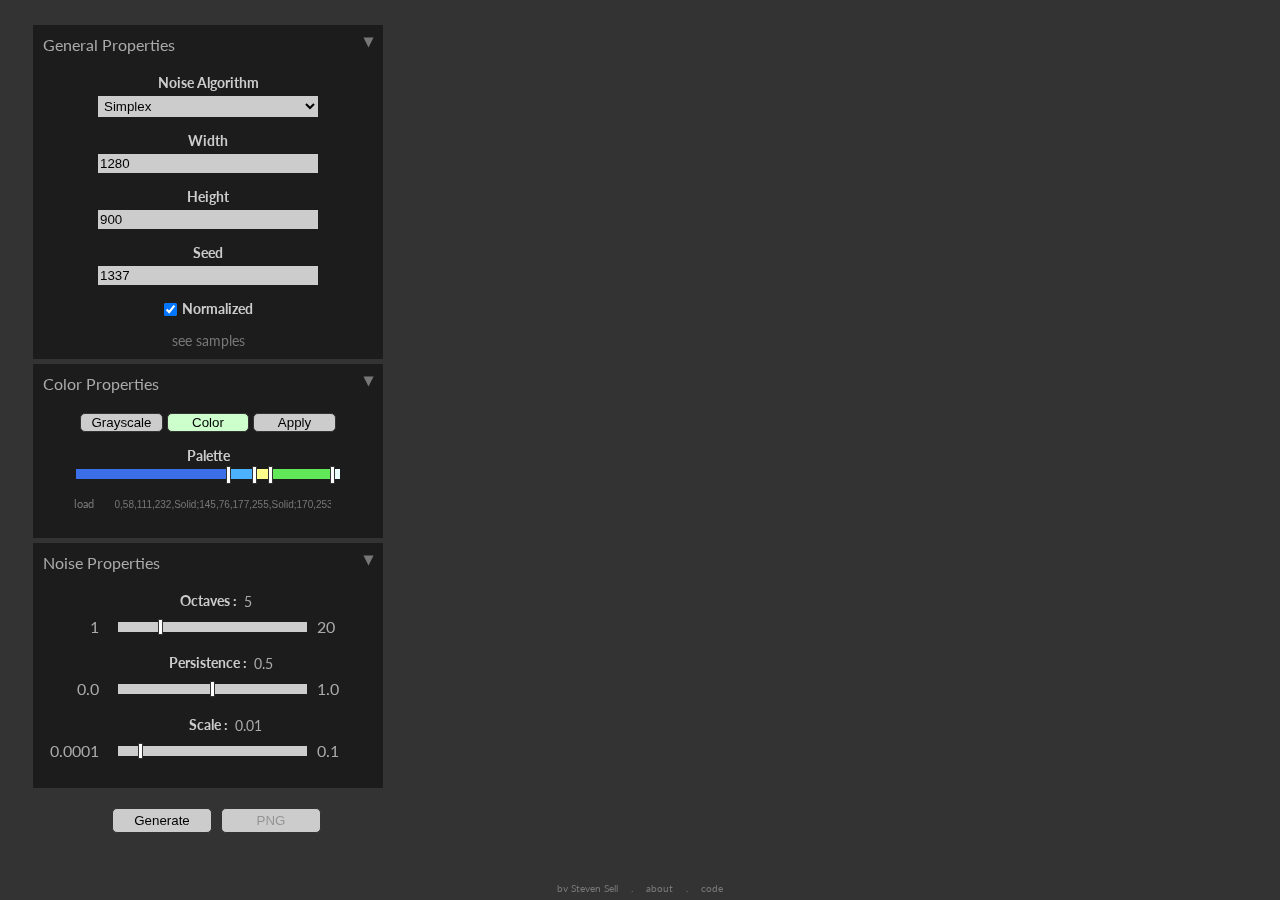
==== commit ab9dd33c: "Added ability to minimize option boxes" ====
--- a/index.html
+++ b/index.html
@@ -32,52 +32,64 @@
                 <div id="ui_general" class="ui_category">
                     <div class="category_title">
                         General Properties 
-                        <span class="information selective_link"><a href="samples.html">see samples</a></span>
+                        <span id="minimize_general" class="minimize selective_link"><a>&#x25BE;</a></span>
                     </div>
-                    <div>
-                        <div class="ui_holder ui_title">Noise Algorithm</div>
-                        <div class="ui_holder"><select id="noise_algorithms" name="noise_algorithms" class="ui_element"></select></div>
-                    </div>
-                    <div>
-                        <div class="ui_holder ui_title">Width</div>
-                        <div class="ui_holder"><input id="surface_width" type="number" class="ui_element"></div>
-                    </div>
-                    <div>
-                        <div class="ui_holder ui_title">Height</div>
-                        <div class="ui_holder"><input id="surface_height" type="number" class="ui_element"></div>
-                    </div>
-                    <div>
-                        <div class="ui_holder"><label class="ui_title"><input id="noise_normalized" class="ui_checkbox" type="checkbox" checked/>Normalized</label></div>
+                    <div id="general_content" style="margin-top: 20px;">
+                        <div>
+                            <div class="ui_holder ui_title">Noise Algorithm</div>
+                            <div class="ui_holder"><select id="noise_algorithms" name="noise_algorithms" class="ui_element"></select></div>
+                        </div>
+                        <div>
+                            <div class="ui_holder ui_title">Width</div>
+                            <div class="ui_holder"><input id="surface_width" type="number" class="ui_element"></div>
+                        </div>
+                        <div>
+                            <div class="ui_holder ui_title">Height</div>
+                            <div class="ui_holder"><input id="surface_height" type="number" class="ui_element"></div>
+                        </div>
+                        <div>
+                            <div class="ui_holder ui_title">Seed</div>
+                            <div class="ui_holder"><input id="noise_seed" type="number" class="ui_element" value="1337"></div>
+                        </div>
+                        <div>
+                            <div class="ui_holder"><label class="ui_title"><input id="noise_normalized" class="ui_checkbox" type="checkbox" checked/>Normalized</label></div>
+                        </div>
+                        <div class="ui_holder" style="margin-bottom: 0px;"> 
+                            <span class="selective_link"><a href="samples.html">see samples</a></span>
+                        </div>
                     </div>
                 </div>
 
                 <div id="ui_color" class="ui_category">
                     <div class="category_title">
                         Color Properties
+                        <span id="minimize_color" class="minimize selective_link"><a>&#x25BE;</a></span> 
                     </div>
-                    <div id="ui_color_buttons">
-                        <div class="ui_holder">
-                            <button id="grayscale_button" class="normal_button color_button">Grayscale</button>
-                            <button id="color_button" class="normal_button color_button color_button_selected">Color</button>
-                            <button id="color_apply_button" class="normal_button">Apply</button>
+                    <div id="color_content" style="margin-top: 20px;">
+                        <div id="ui_color_buttons">
+                            <div class="ui_holder">
+                                <button id="grayscale_button" class="normal_button color_button">Grayscale</button>
+                                <button id="color_button" class="normal_button color_button color_button_selected">Color</button>
+                                <button id="color_apply_button" class="normal_button">Apply</button>
+                            </div>
                         </div>
-                    </div>
-                    <div id="ui_color_grayscale" class="hidden">
-                        <div class="ui_holder ui_title">Scale Modifer</div>
-                        <div class="ui_holder">
-                            <div id="grayscale_multirange" class="multirange" data-rangeedit="false" data-rangecount="2" data-rangestep="1" data-rangemin="0" data-rangemax="255" data-rangevalues="0,255" data-rangecolors="#000000,#CCCCCC,#FFFFFF" data-rangetypes="Solid,None,Solid"></div>
+                        <div id="ui_color_grayscale" class="hidden">
+                            <div class="ui_holder ui_title">Scale Modifer</div>
+                            <div class="ui_holder">
+                                <div id="grayscale_multirange" class="multirange" data-rangeedit="false" data-rangecount="2" data-rangestep="1" data-rangemin="0" data-rangemax="255" data-rangevalues="0,255" data-rangecolors="#000000,#CCCCCC,#FFFFFF" data-rangetypes="Solid,None,Solid"></div>
+                            </div>
                         </div>
-                    </div>
-                    <div id="ui_color_color">
-                        <div class="ui_holder ui_title">
-                            Palette
-                        </div>
-                        <div class="ui_holder">
-                            <div id="color_multirange" class="multirange" data-rangeedit="true" data-rangecount="4" data-rangestep="1" data-rangemin="0" data-rangemax="255" data-rangevalues="145,170,185,245" data-rangecolors="#3A6FE8,#4CB1FF,#FDFF8A,#60E858,#EAFFFC" data-rangetypes="Solid,Solid,Solid,Solid,Solid"></div>
-                        </div>
-                        <div class="ui_holder">
-                            <span class="information selective_link" style="float: none;"><a id="set_palette">load</a></span>
-                            <input id="color_templates" name="color_templates" class="ui_element">
+                        <div id="ui_color_color">
+                            <div class="ui_holder ui_title">
+                                Palette
+                            </div>
+                            <div class="ui_holder">
+                                <div id="color_multirange" class="multirange" data-rangeedit="true" data-rangecount="4" data-rangestep="1" data-rangemin="0" data-rangemax="255" data-rangevalues="145,170,185,245" data-rangecolors="#3A6FE8,#4CB1FF,#FDFF8A,#60E858,#EAFFFC" data-rangetypes="Solid,Solid,Solid,Solid,Solid"></div>
+                            </div>
+                            <div class="ui_holder">
+                                <span class="information selective_link" style="float: none;"><a id="set_palette">load</a></span>
+                                <input id="color_templates" name="color_templates" class="ui_element">
+                            </div>
                         </div>
                     </div>
                 </div>
@@ -85,8 +97,9 @@
                 <div id="ui_noise" class="ui_category">
                     <div class="category_title">
                         Noise Properties
+                        <span id="minimize_noise" class="minimize selective_link"><a>&#x25BE;</a></span> 
                     </div>
-                    <div id="noise_properties"></div>
+                    <div id="noise_content" style="margin-top: 20px;"></div>
                 </div>
 
                 <div class="ui_holder">
--- a/styles/noisegen.css
+++ b/styles/noisegen.css
@@ -153,8 +153,6 @@
 .category_title
 {
     width: 100%;
-    border-bottom: 1px solid #555;
-    margin-bottom: 20px;
     font-size: 16px;
 }
 
@@ -389,4 +387,17 @@
 #color_templates:focus 
 {
     outline: none;
+}
+
+.minimize
+{
+    top: 0;
+    float: right;
+
+    font-size: 18px;
+    height: 10px;
+    line-height: 10px;
+    font-weight: 700;
+
+    cursor: pointer;
 }